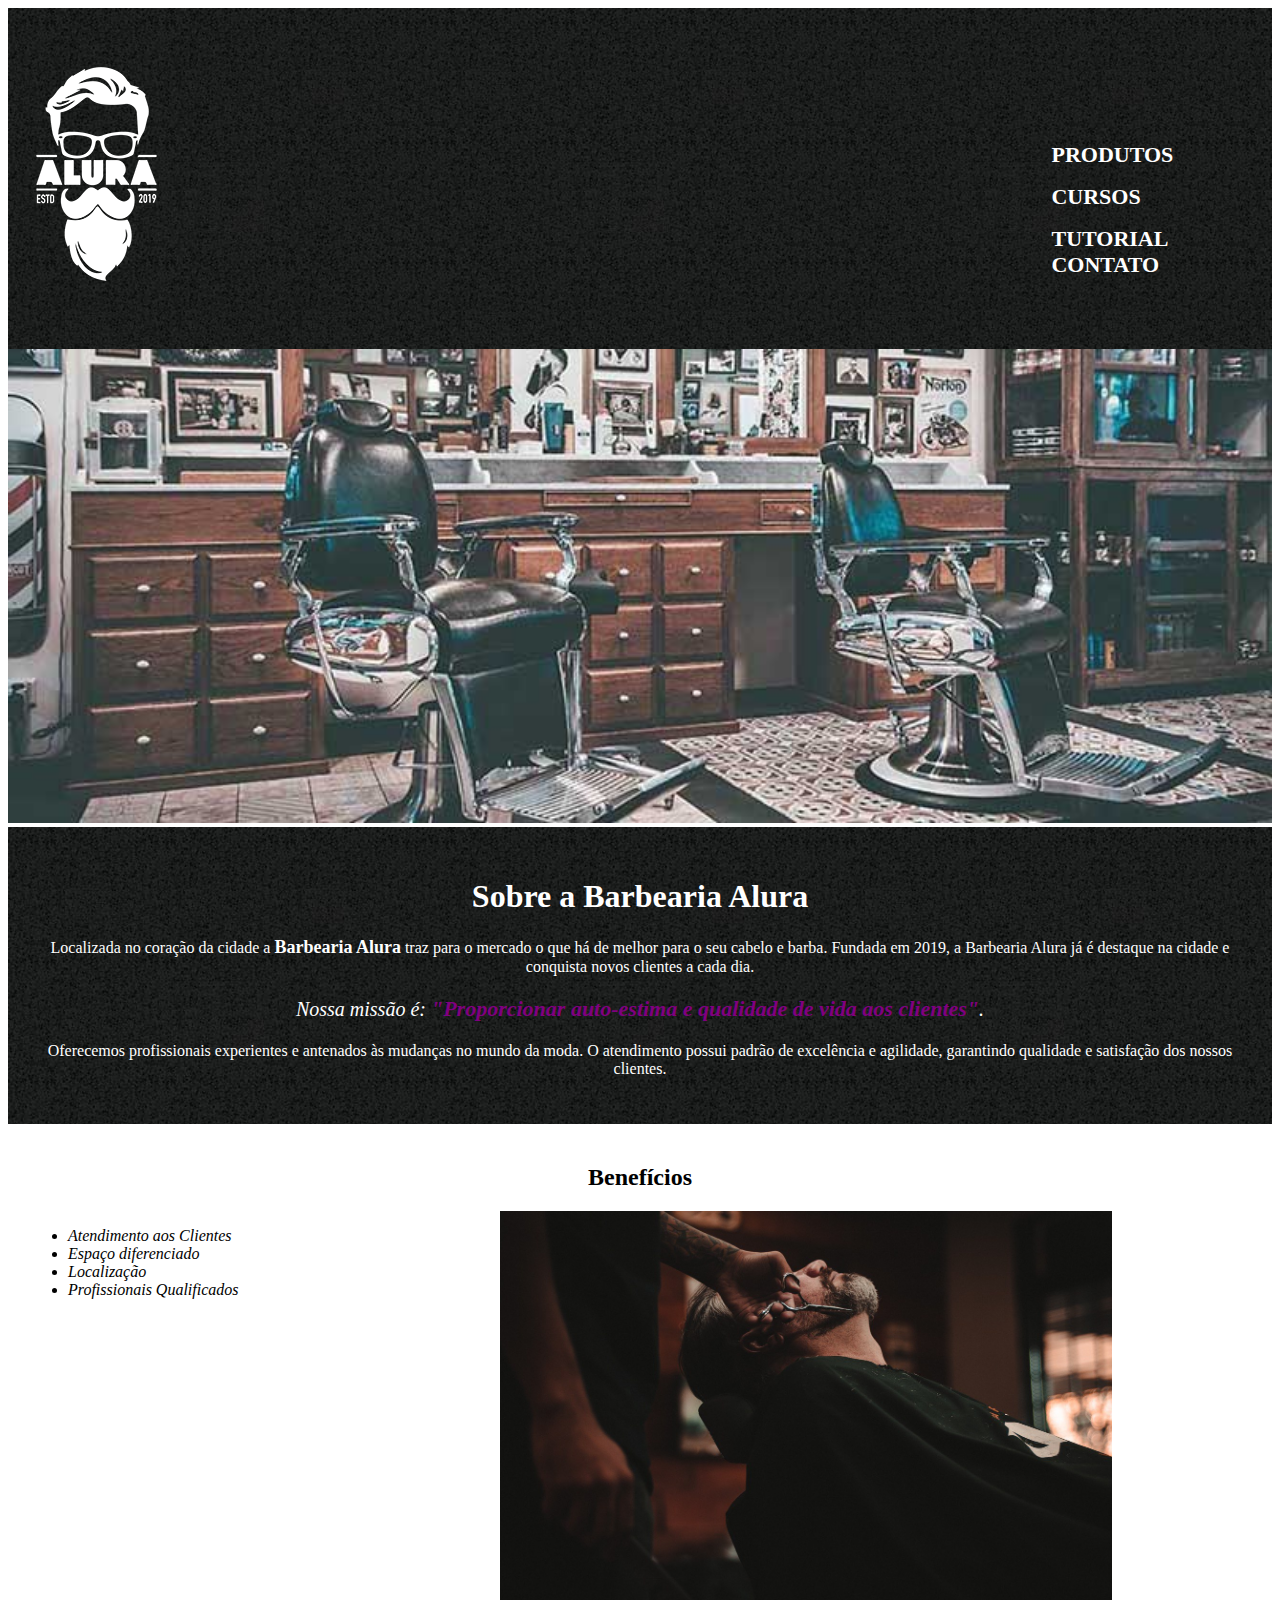
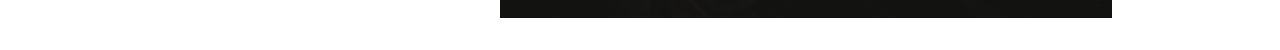
==== index.html @ 41713035 "Update index.html" ====
<!DOCTYPE html>
<html lang="pt-br">
    <head>
        <meta charset="UTF-8">
        <title>Barbearia Alura</title>
	<link rel="stylesheet" href="gogeta.css">
        <link rel="icon" type="logo-branco.png" href="logo-branco.png">
    </head>

    <body>

</head>
    <body>
       <div> 
            
        <header>
            <div class="caixa">
            <h1 style="text-align: left;"><img src="logo-branco.png"></h1>

            <nav>
                <ul>
                    <p><a href="Produtos.html">Produtos</a></p>
                    <p><a href="https://www.institutoeleven.com.br/cursos/beleza/curso-de-barbeiro-profissional" target="_blank">Cursos</a></p>
                    <a href="https://www.youtube.com/watch?v=fNFAOpPfOwc" target="_blank">tutorial</a>
                    <a href="contato.html">Contato</a>
                     
                </ul>
            </nav>
           </div>
        </header>

	<img id="banner" src="banner.jpg">
   
	<div class="principal">
    <h1 style="color: white;">Sobre a Barbearia Alura</h1>

    <p>Localizada no coração da cidade a <strong style="font-size: 18px;">Barbearia Alura</strong> traz para o mercado o que há de melhor para o seu cabelo e barba. 
    Fundada em 2019, a Barbearia Alura já é destaque na cidade e conquista novos clientes a cada dia.</p>

    <p id="missao"><em>Nossa missão é: <strong>"Proporcionar auto-estima e qualidade de vida aos clientes"</strong>.</em></p>

    <p>Oferecemos profissionais experientes e antenados às mudanças no mundo da moda. 
    O atendimento possui padrão de excelência e agilidade, garantindo qualidade e satisfação dos nossos clientes.</p>
</div>
       <div class="beneficios">
    <h2>Benefícios</h2>

    <ul>
        <li class="itens">Atendimento aos Clientes</li>
        <li class="itens">Espaço diferenciado</li>
        <li class="itens">Localização</li>
        <li class="itens">Profissionais Qualificados</li>
    </ul>

    <img src="beneficios.jpg" class="imagembeneficios">
</div>
	
       
      </body>
</html>
---- gogeta.css ----
header {
    background: url("bg.jpg");
    padding: 20px 0;
}


body {
    background: white;
}

}

.caixa {
    position: relative;
    width: 940px;
    margin: 0 auto;
}

nav {
    position: absolute;
    top: 110px;
    right: 0;
}

nav li {
    display: inline;
    margin: 0 0 0 15px;
}

nav a {
    text-transform: uppercase;
    font-weight: bold;
    display: inline;
    color: white;
    font-size: 22px;
    text-decoration: none;
}

.principal{
    background: url("bg.jpg");
    padding: 30px;
    text-align: center;
}

.itens {
    font-style: italic;
}

.beneficios {
    background: #FFFFFF;
    padding: 20px;
}

h1, h2 {
    text-align: center;
}

ul {
    display: inline-block;
    vertical-align: top;
    width: 20%;
    margin-right: 15%;
}

.imagembeneficios {
    width: 50%;
}


#missao {
    font-size: 20px;
}

#banner {
    width: 100%;
}

em strong {
    color: purple;
    font-size: 22px;
}

.principal p {
    color: white;
}

strong {
    color: white;
     font-size: 18px;
}
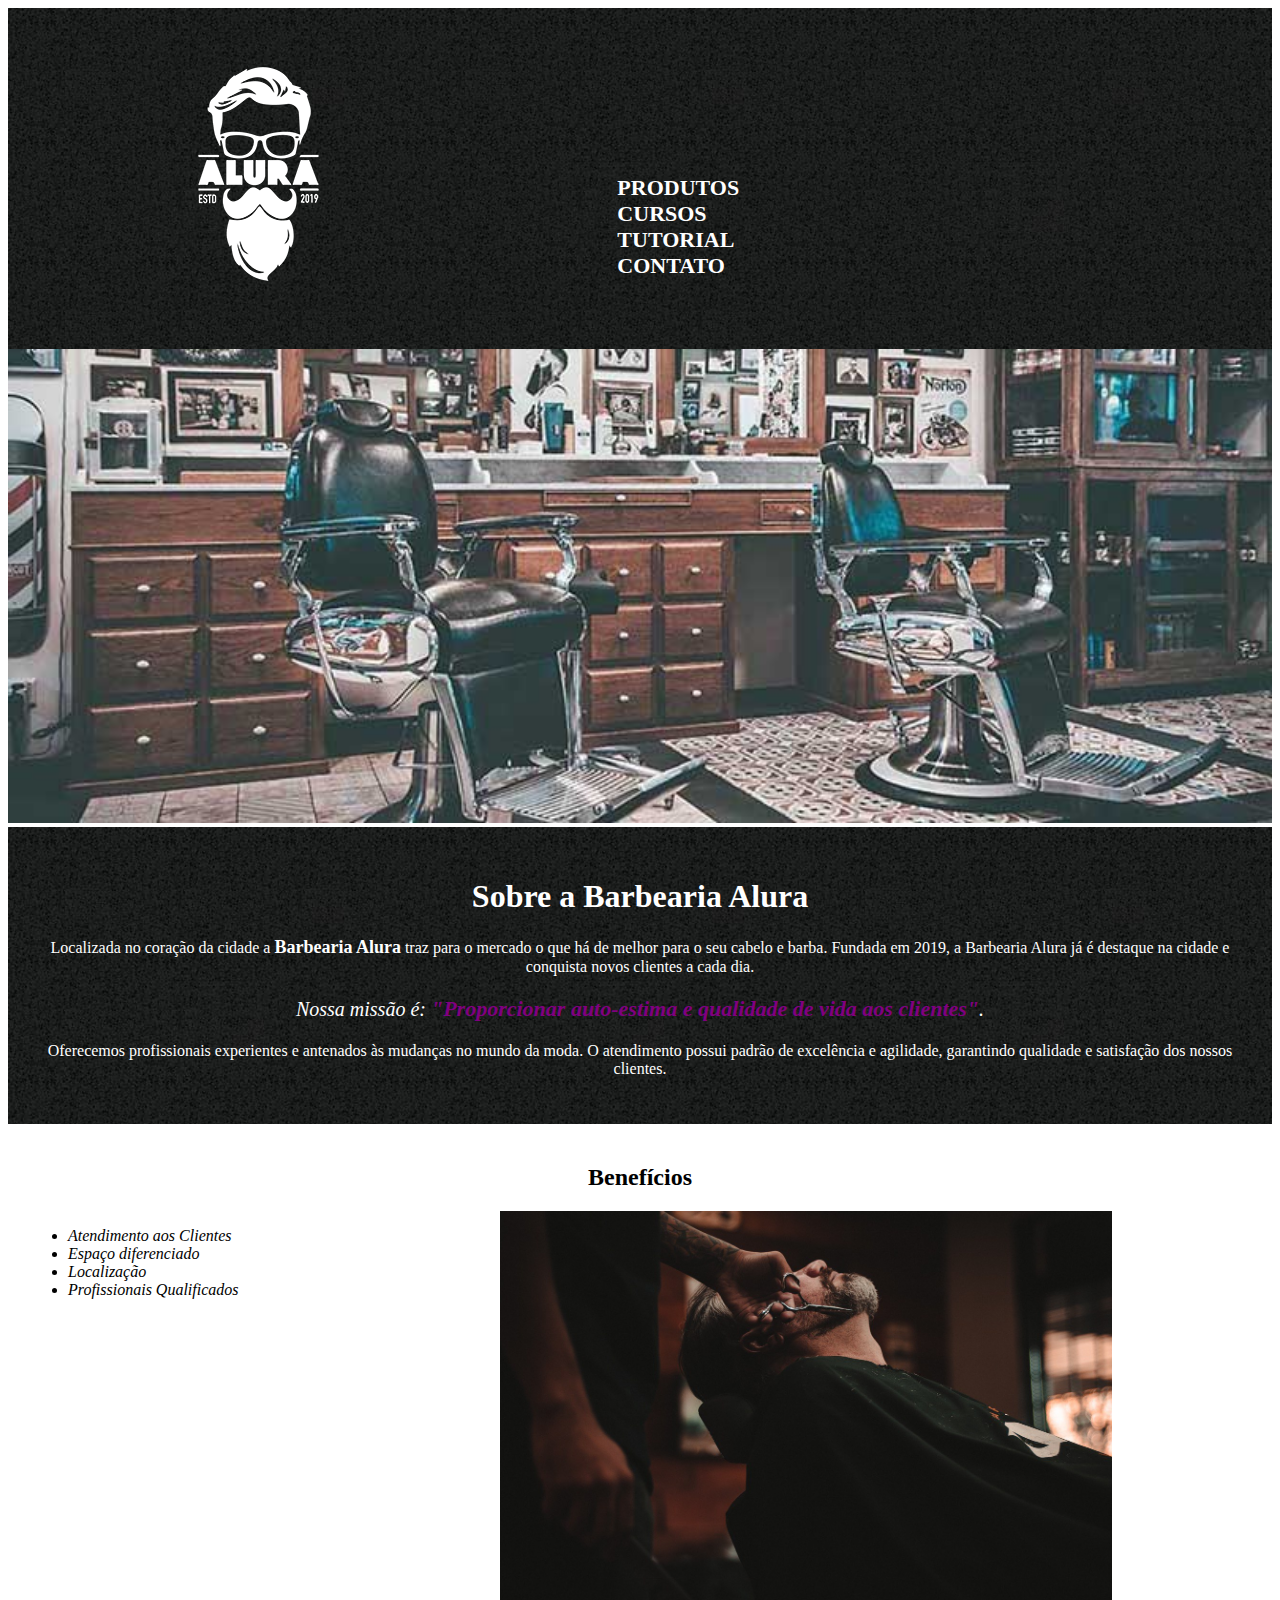
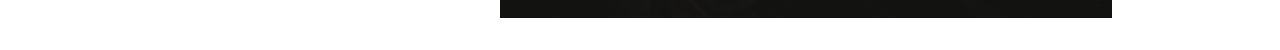
==== commit 21c16806: "Update index.html" ====
--- a/index.html
+++ b/index.html
@@ -21,8 +21,8 @@
                 <ul>
                     <p><a href="Produtos.html">Produtos</a></p>
                     <p><a href="https://www.institutoeleven.com.br/cursos/beleza/curso-de-barbeiro-profissional" target="_blank">Cursos</a></p>
-                    <a href="https://www.youtube.com/watch?v=fNFAOpPfOwc" target="_blank">tutorial</a>
-                    <a href="contato.html">Contato</a>
+                    <p><a href="https://www.youtube.com/watch?v=fNFAOpPfOwc" target="_blank">tutorial</a></p>
+                    <p><a href="contato.html">Contato</a></p>
                      
                 </ul>
             </nav>
--- a/gogeta.css
+++ b/gogeta.css
@@ -8,7 +8,7 @@
     background: white;
 }
 
-}
+
 
 .caixa {
     position: relative;
@@ -22,15 +22,15 @@
     right: 0;
 }
 
-nav li {
-    display: inline;
+nav p {
+    display: inline-block;
+    text-align: horizontal;
     margin: 0 0 0 15px;
 }
 
 nav a {
     text-transform: uppercase;
     font-weight: bold;
-    display: inline;
     color: white;
     font-size: 22px;
     text-decoration: none;
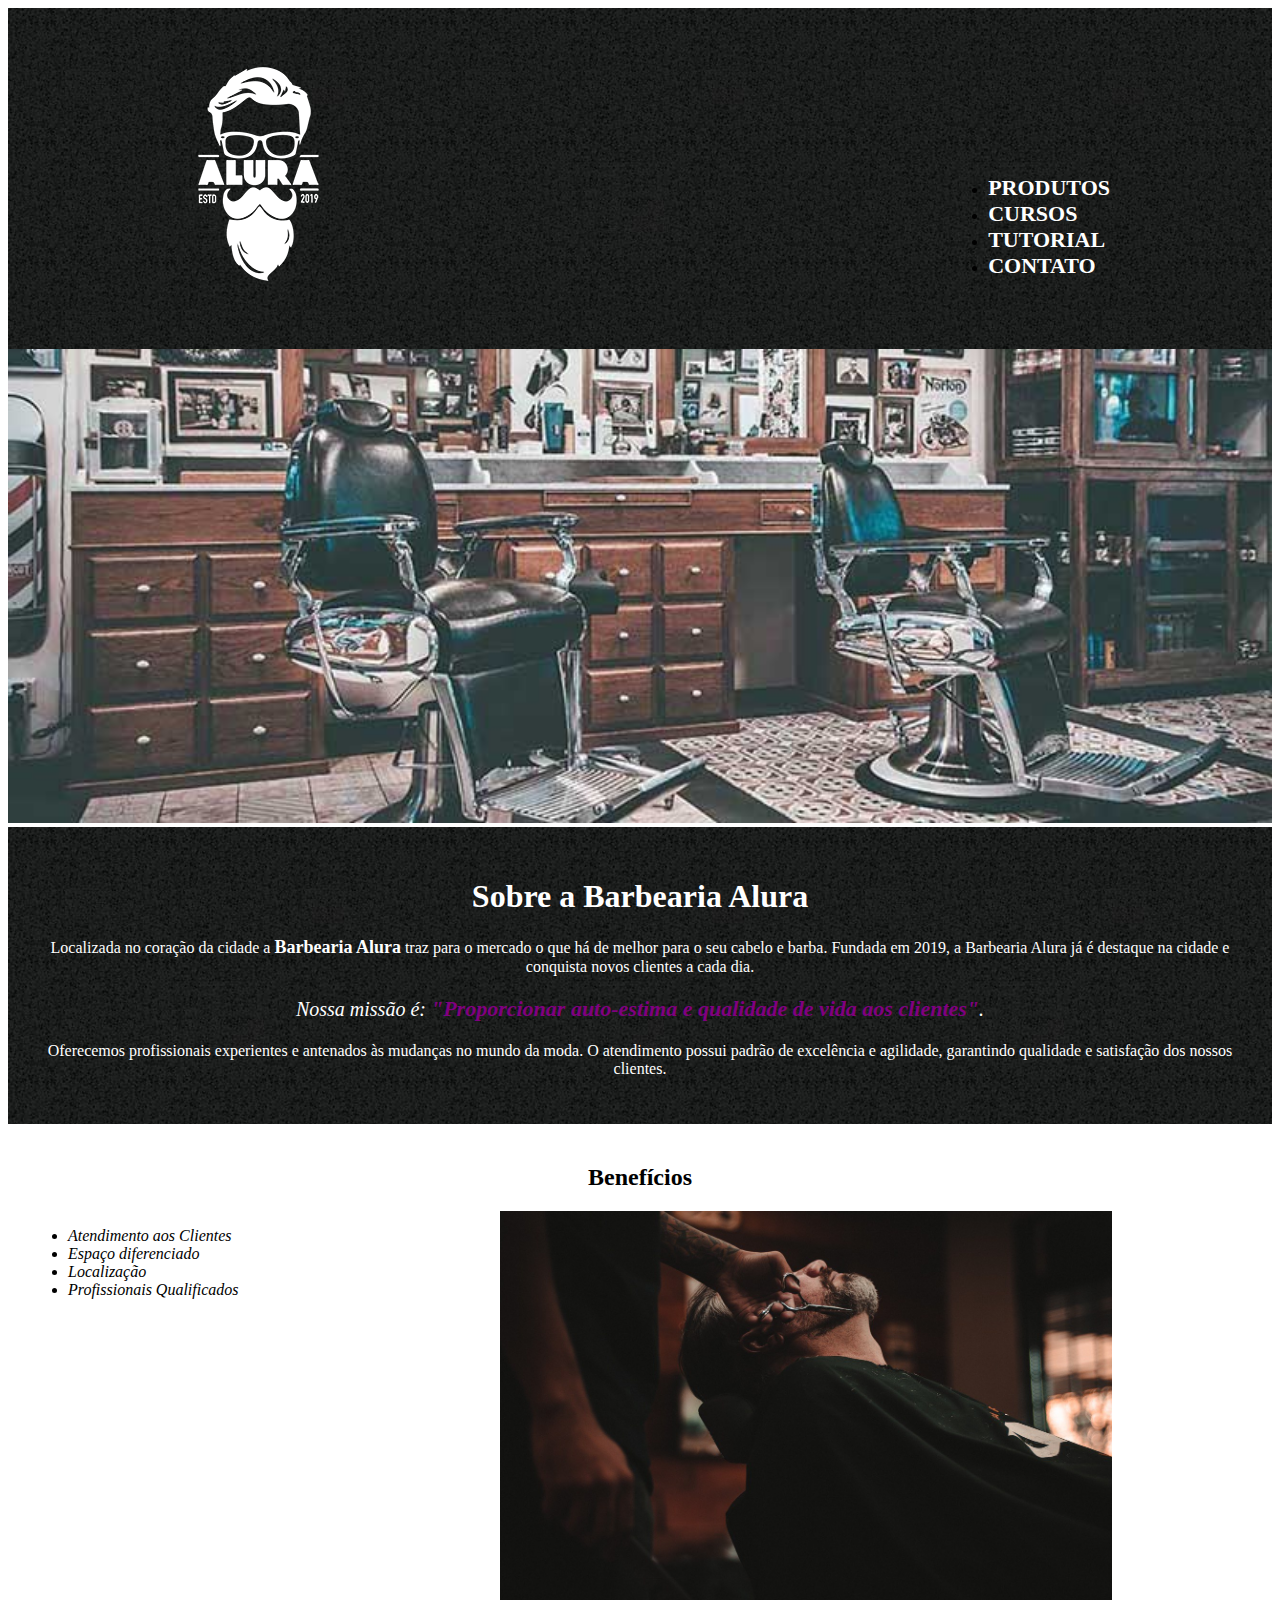
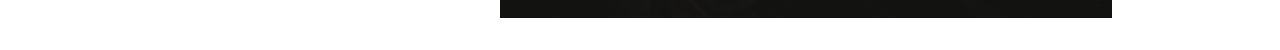
==== commit 40fc073d: "Update index.html" ====
--- a/index.html
+++ b/index.html
@@ -19,10 +19,10 @@
 
             <nav>
                 <ul>
-                    <p><a href="Produtos.html">Produtos</a></p>
-                    <p><a href="https://www.institutoeleven.com.br/cursos/beleza/curso-de-barbeiro-profissional" target="_blank">Cursos</a></p>
-                    <p><a href="https://www.youtube.com/watch?v=fNFAOpPfOwc" target="_blank">tutorial</a></p>
-                    <p><a href="contato.html">Contato</a></p>
+                    <li><a href="Produtos.html">Produtos</a></li>
+                    <li><a href="https://www.institutoeleven.com.br/cursos/beleza/curso-de-barbeiro-profissional" target="_blank">Cursos</a></li>
+                    <li><a href="https://www.youtube.com/watch?v=fNFAOpPfOwc" target="_blank">tutorial</a></li>
+                    <li><a href="contato.html">Contato</a></li>
                      
                 </ul>
             </nav>
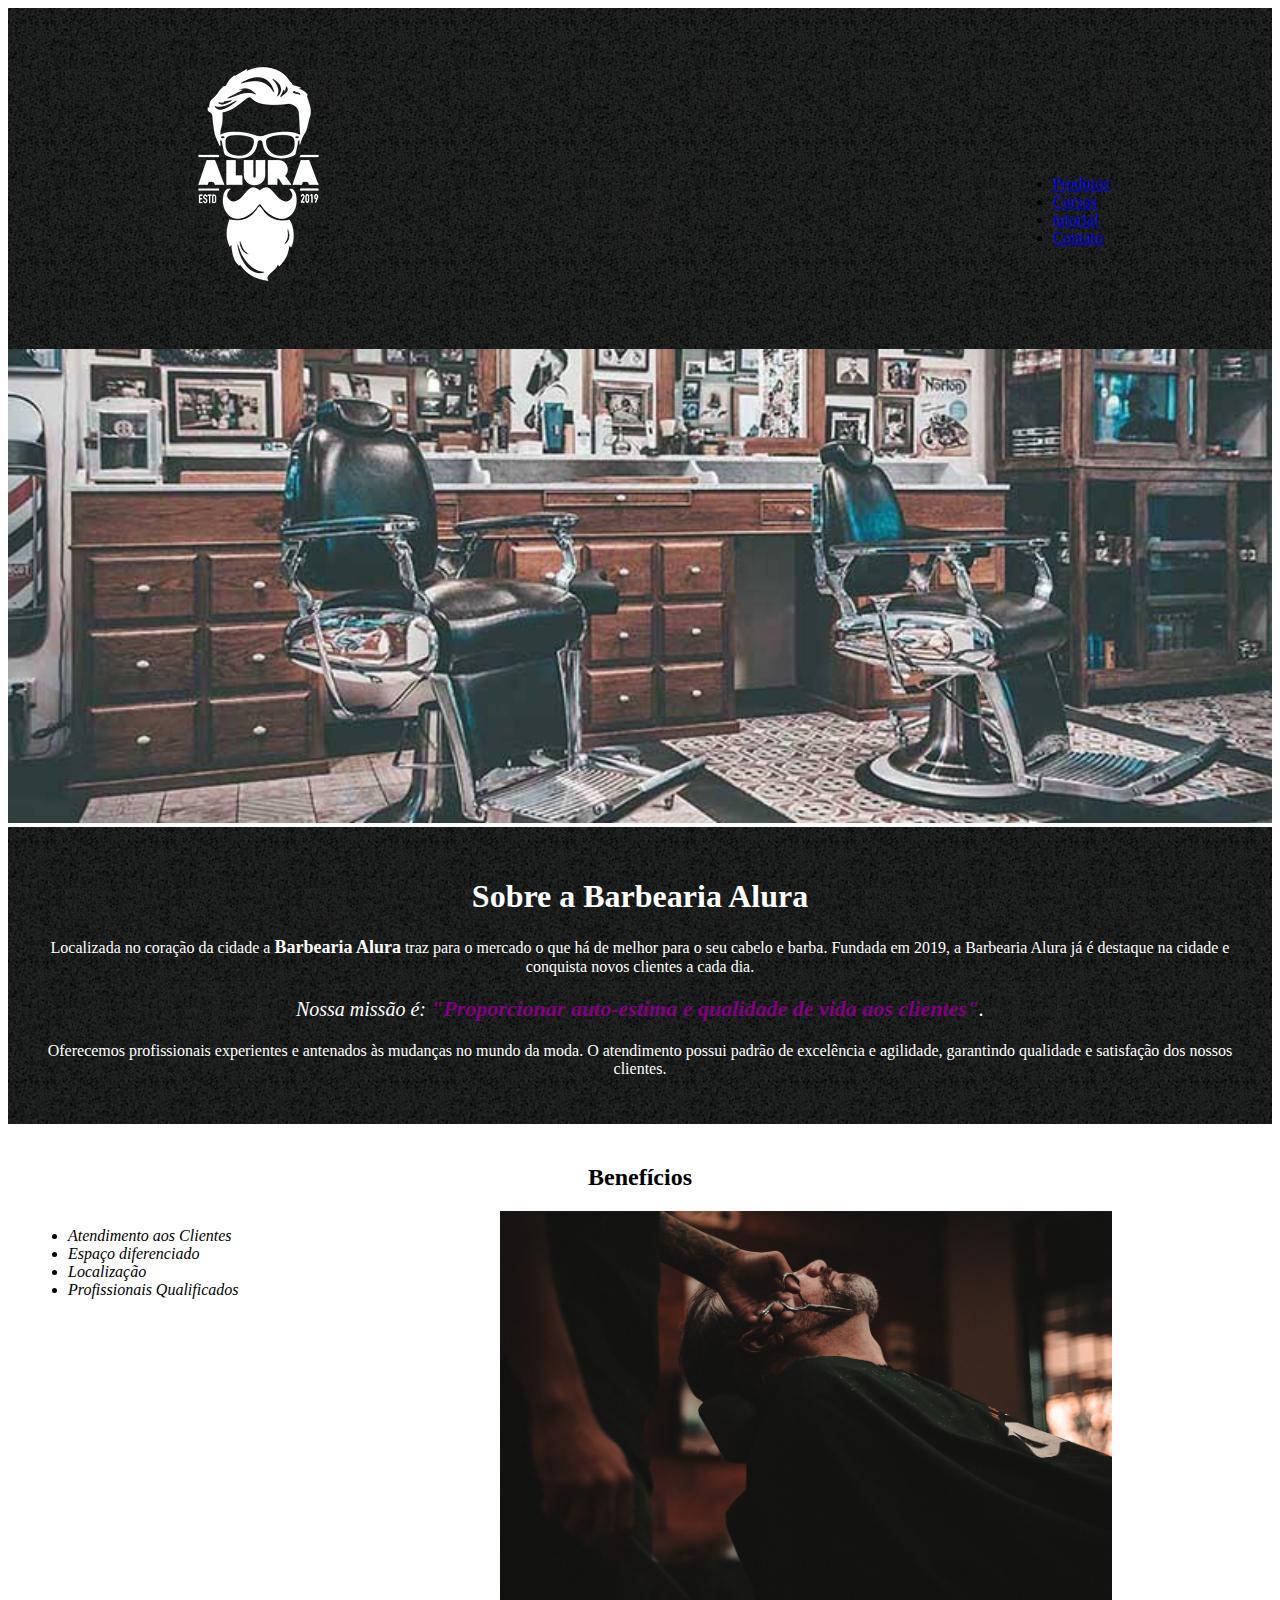
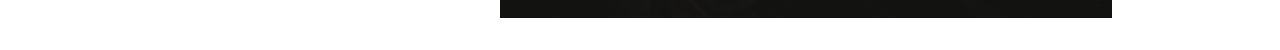
==== commit 58f2f7e1: "Update index.html" ====
--- a/index.html
+++ b/index.html
@@ -18,7 +18,7 @@
             <h1 style="text-align: left;"><img src="logo-branco.png"></h1>
 
             <nav>
-                <ul>
+                <ul id="#Menu-B">
                     <li><a href="Produtos.html">Produtos</a></li>
                     <li><a href="https://www.institutoeleven.com.br/cursos/beleza/curso-de-barbeiro-profissional" target="_blank">Cursos</a></li>
                     <li><a href="https://www.youtube.com/watch?v=fNFAOpPfOwc" target="_blank">tutorial</a></li>
--- a/gogeta.css
+++ b/gogeta.css
@@ -22,14 +22,14 @@
     right: 0;
 }
 
-nav p {
-    display: inline-block;
-    text-align: horizontal;
-    margin: 0 0 0 15px;
+#Menu-B {
+    list-style: none;
+    padding: 0;
 }
 
-nav a {
+#Menu-B li {
     text-transform: uppercase;
+    text-align: horizontal;
     font-weight: bold;
     color: white;
     font-size: 22px;
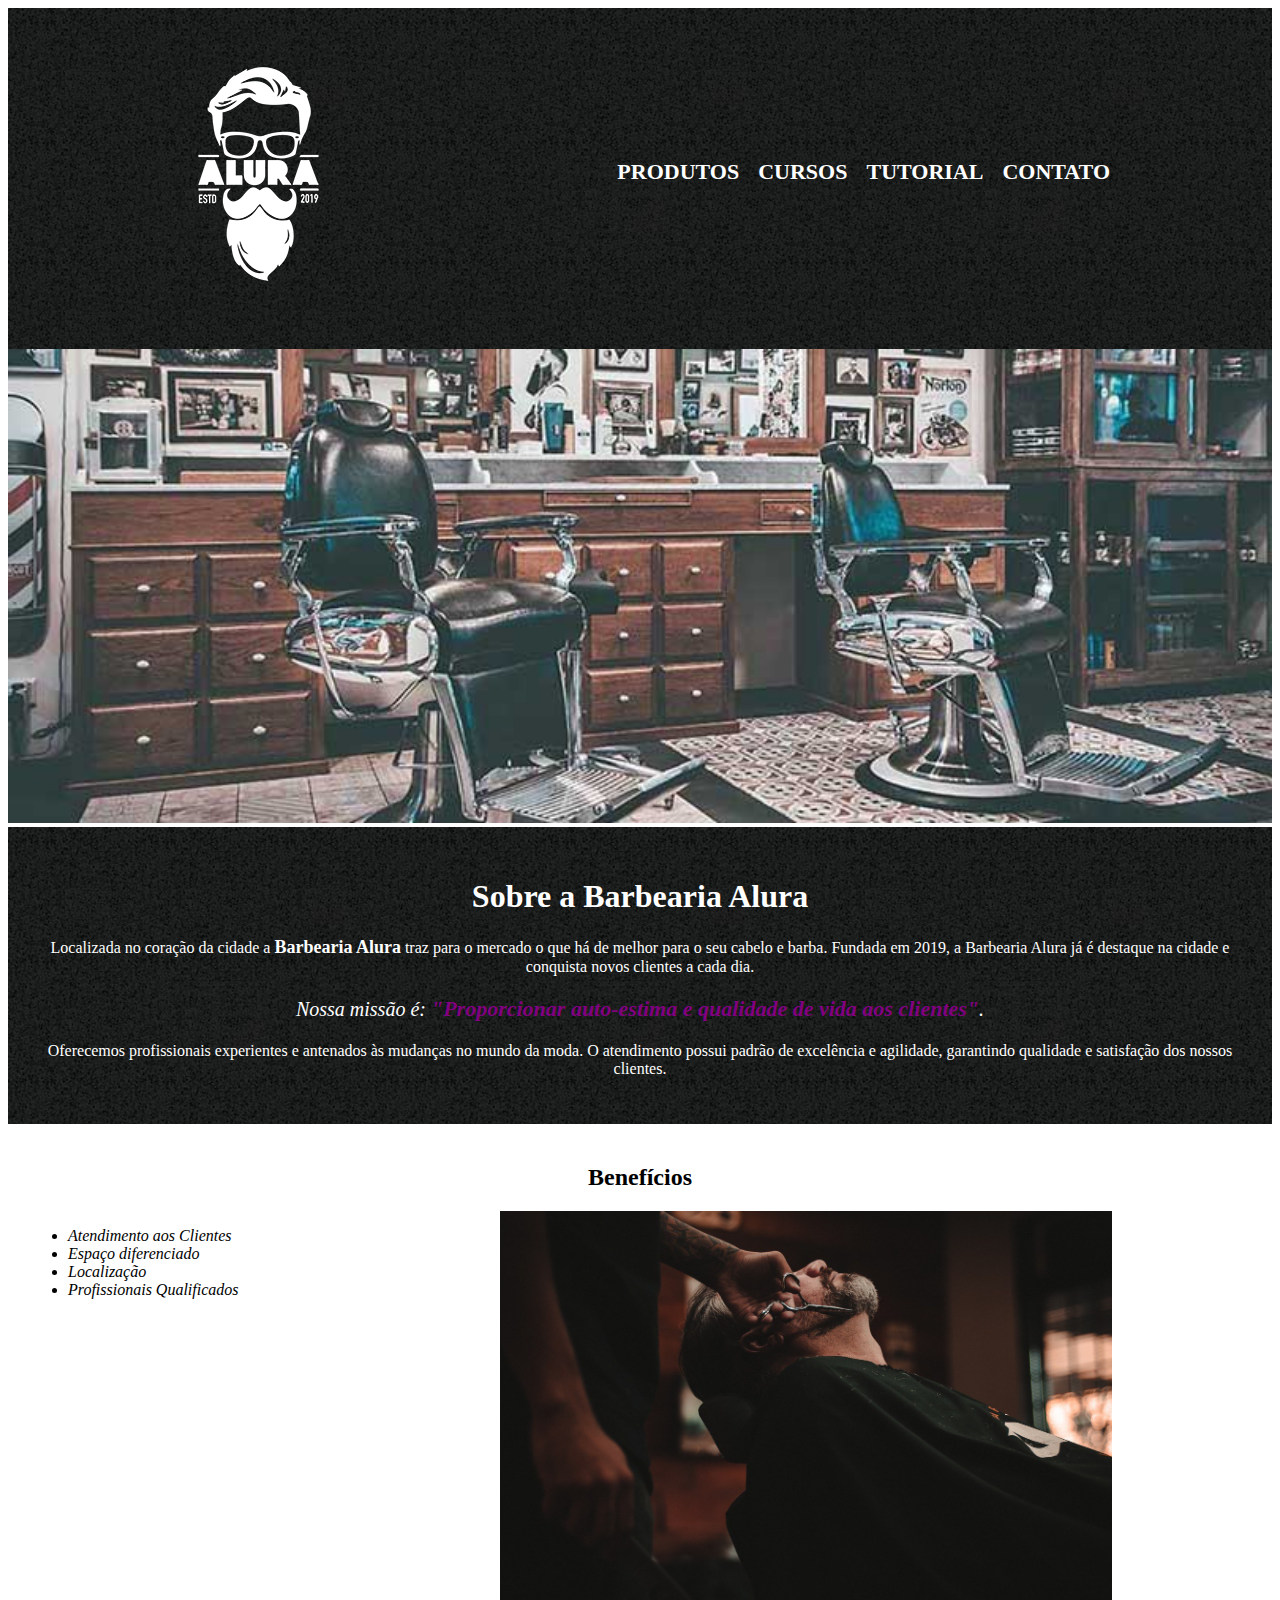
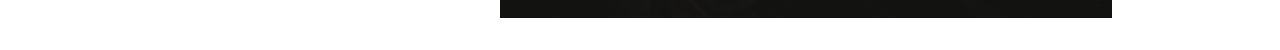
==== commit b3b1f5bf: "Update index.html" ====
--- a/index.html
+++ b/index.html
@@ -3,7 +3,7 @@
     <head>
         <meta charset="UTF-8">
         <title>Barbearia Alura</title>
-	<link rel="stylesheet" href="gogeta.css">
+	<link rel="stylesheet" href="Estilo.css">
         <link rel="icon" type="logo-branco.png" href="logo-branco.png">
     </head>
 
@@ -18,7 +18,7 @@
             <h1 style="text-align: left;"><img src="logo-branco.png"></h1>
 
             <nav>
-                <ul id="#Menu-B">
+                <ul>
                     <li><a href="Produtos.html">Produtos</a></li>
                     <li><a href="https://www.institutoeleven.com.br/cursos/beleza/curso-de-barbeiro-profissional" target="_blank">Cursos</a></li>
                     <li><a href="https://www.youtube.com/watch?v=fNFAOpPfOwc" target="_blank">tutorial</a></li>
--- a/Estilo.css
+++ b/Estilo.css
@@ -0,0 +1,98 @@
+header {
+    background: url("bg.jpg");
+    padding: 20px 0;
+}
+
+
+body {
+    background: white;
+}
+
+
+
+.caixa {
+    position: relative;
+    width: 940px;
+    margin: 0 auto;
+}
+
+nav {
+    position: absolute;
+    top: 110px;
+    right: 0;
+}
+
+nav li {
+    display: inline;
+    margin: 0 0 0 15px;
+    padding: 0;
+}
+
+nav ul {
+    display: inline;
+    margin: 0 0 0 15px;
+    padding: 0;
+}
+
+nav a {
+    text-transform: uppercase;
+    font-weight: bold;
+    color: white;
+    font-size: 22px;
+    text-decoration: none;
+}
+
+.principal{
+    background: url("bg.jpg");
+    padding: 30px;
+    text-align: center;
+}
+
+.itens {
+    font-style: italic;
+}
+
+.beneficios {
+    background: #FFFFFF;
+    padding: 20px;
+}
+
+h1, h2 {
+    text-align: center;
+}
+
+ul {
+    display: inline-block;
+    vertical-align: top;
+    width: 20%;
+    margin-right: 15%;
+}
+
+.imagembeneficios {
+    width: 50%;
+}
+
+
+#missao {
+    font-size: 20px;
+}
+
+#banner {
+    width: 100%;
+}
+
+em strong {
+    color: purple;
+    font-size: 22px;
+}
+
+.principal p {
+    color: white;
+}
+
+strong {
+    color: white;
+     font-size: 18px;
+}
+
+
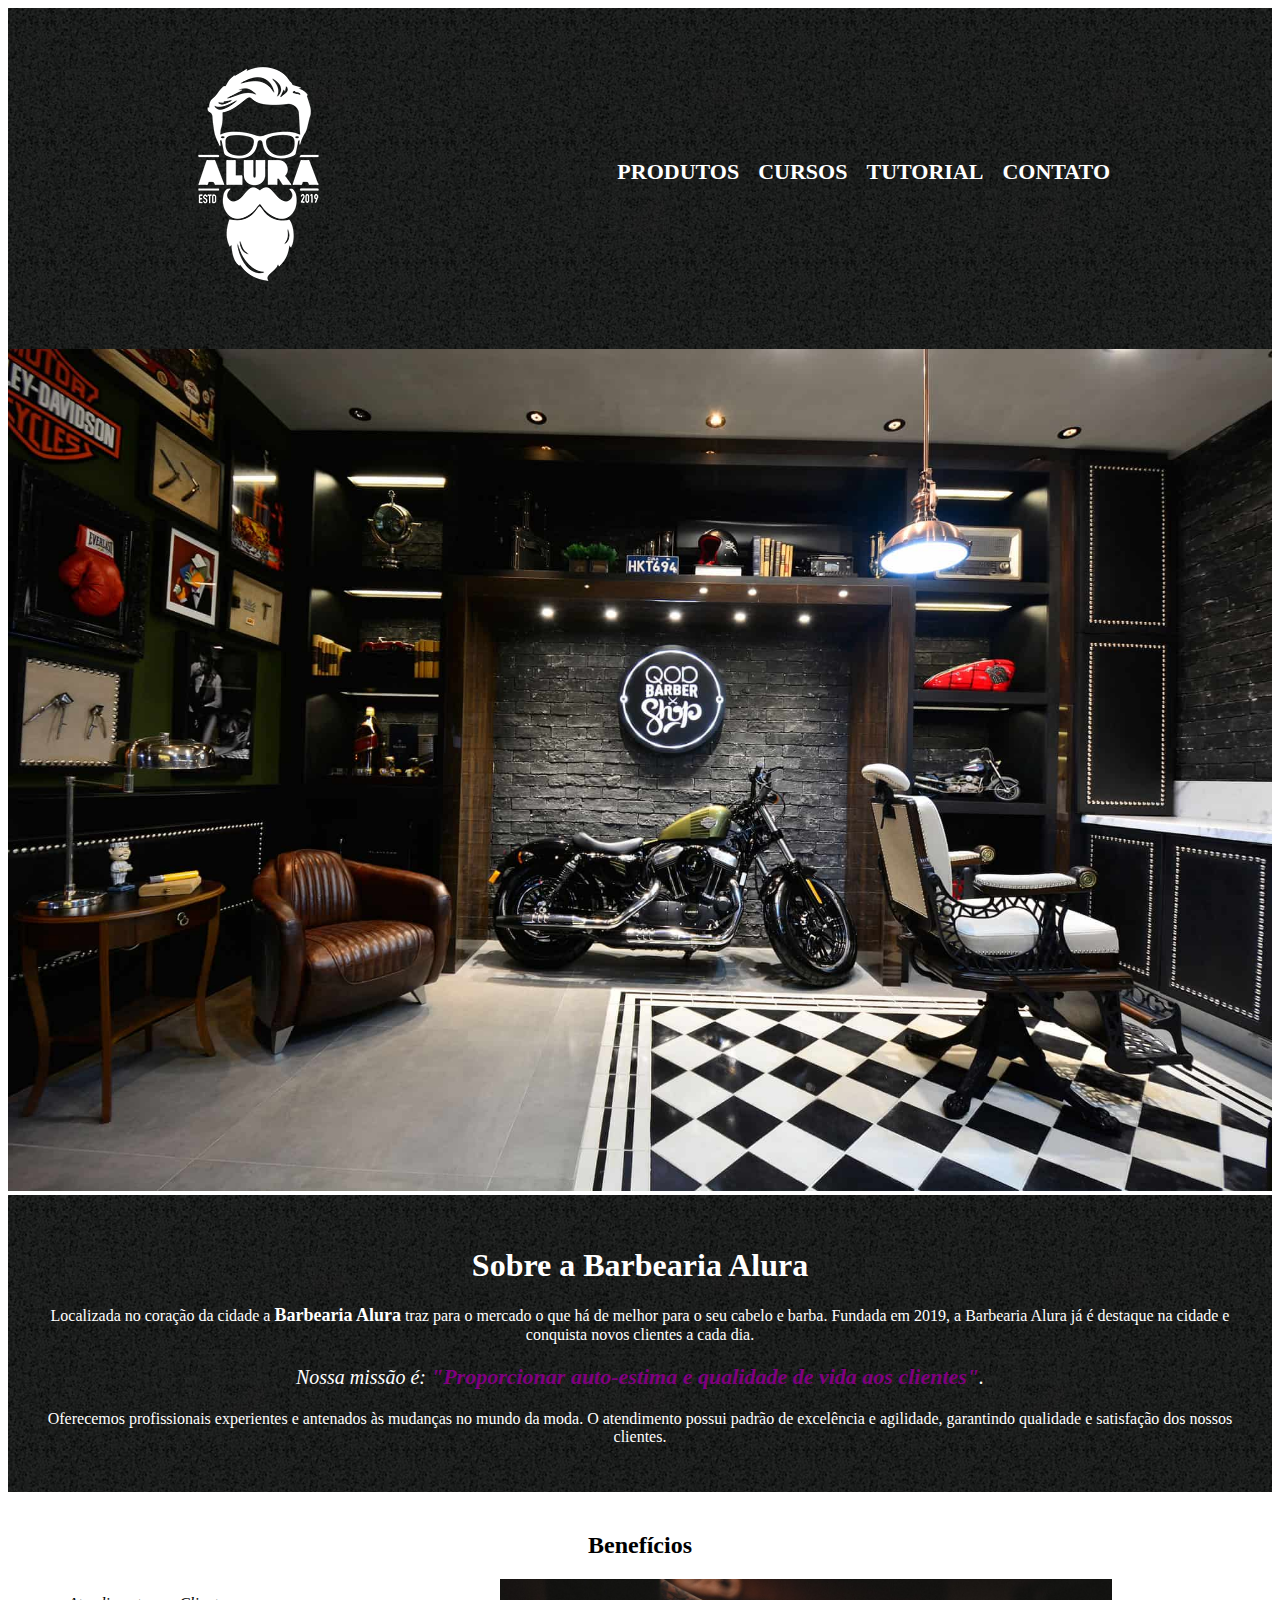
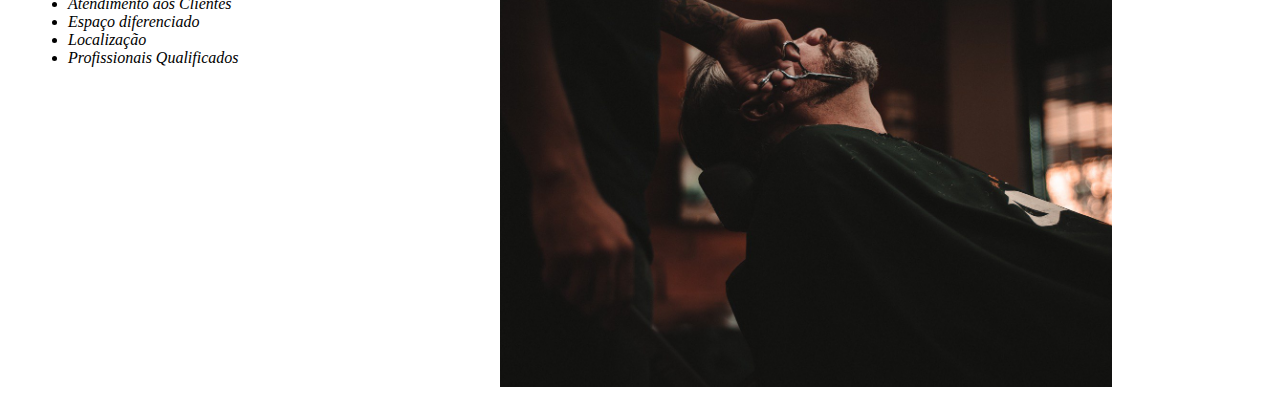
==== commit 0f4593b6: "Update index.html" ====
--- a/index.html
+++ b/index.html
@@ -29,7 +29,7 @@
            </div>
         </header>
 
-	<img id="banner" src="banner.jpg">
+	<img id="banner" src="MotoB.jpg">
    
 	<div class="principal">
     <h1 style="color: white;">Sobre a Barbearia Alura</h1>
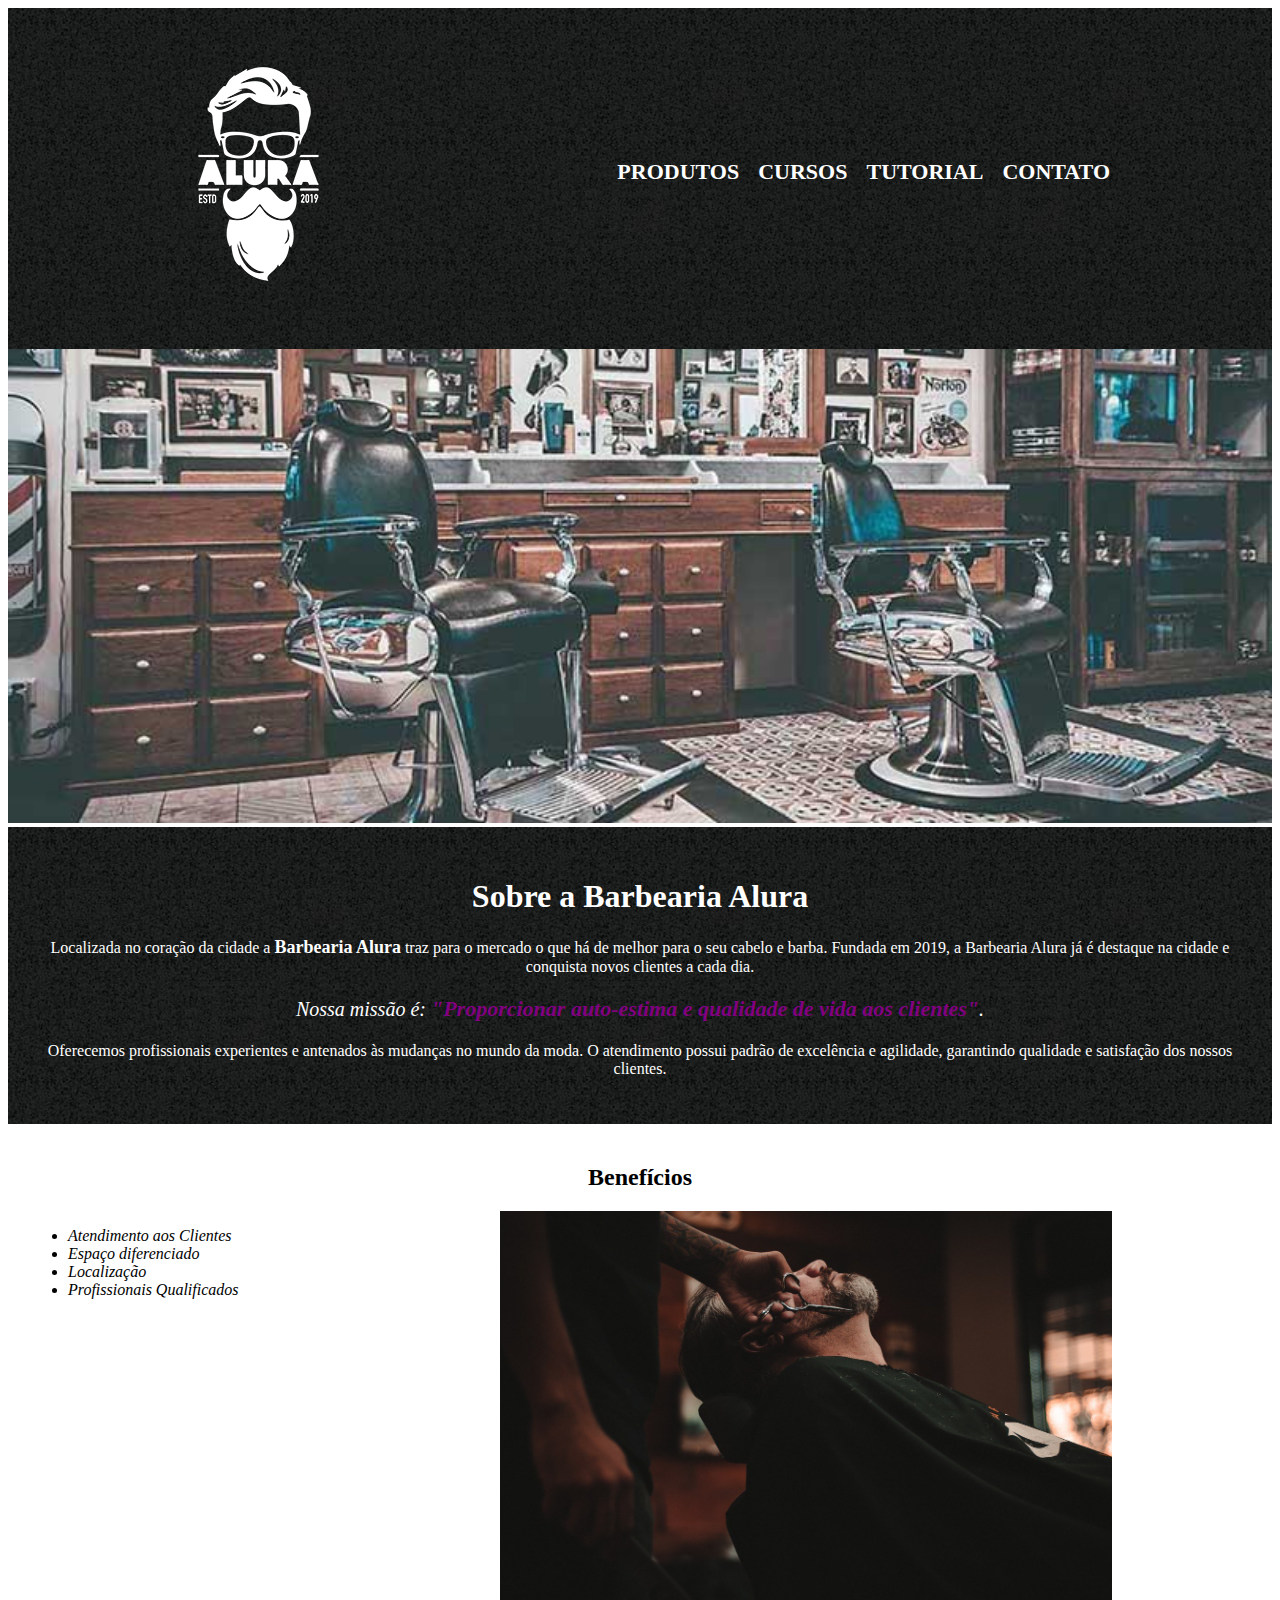
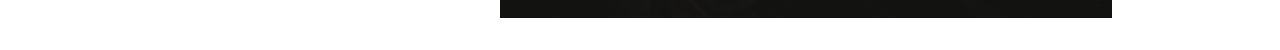
==== commit 99e4acd3: "Update index.html" ====
--- a/index.html
+++ b/index.html
@@ -29,7 +29,7 @@
            </div>
         </header>
 
-	<img id="banner" src="MotoB.jpg">
+	<img id="banner" src="banner.jpg">
    
 	<div class="principal">
     <h1 style="color: white;">Sobre a Barbearia Alura</h1>
